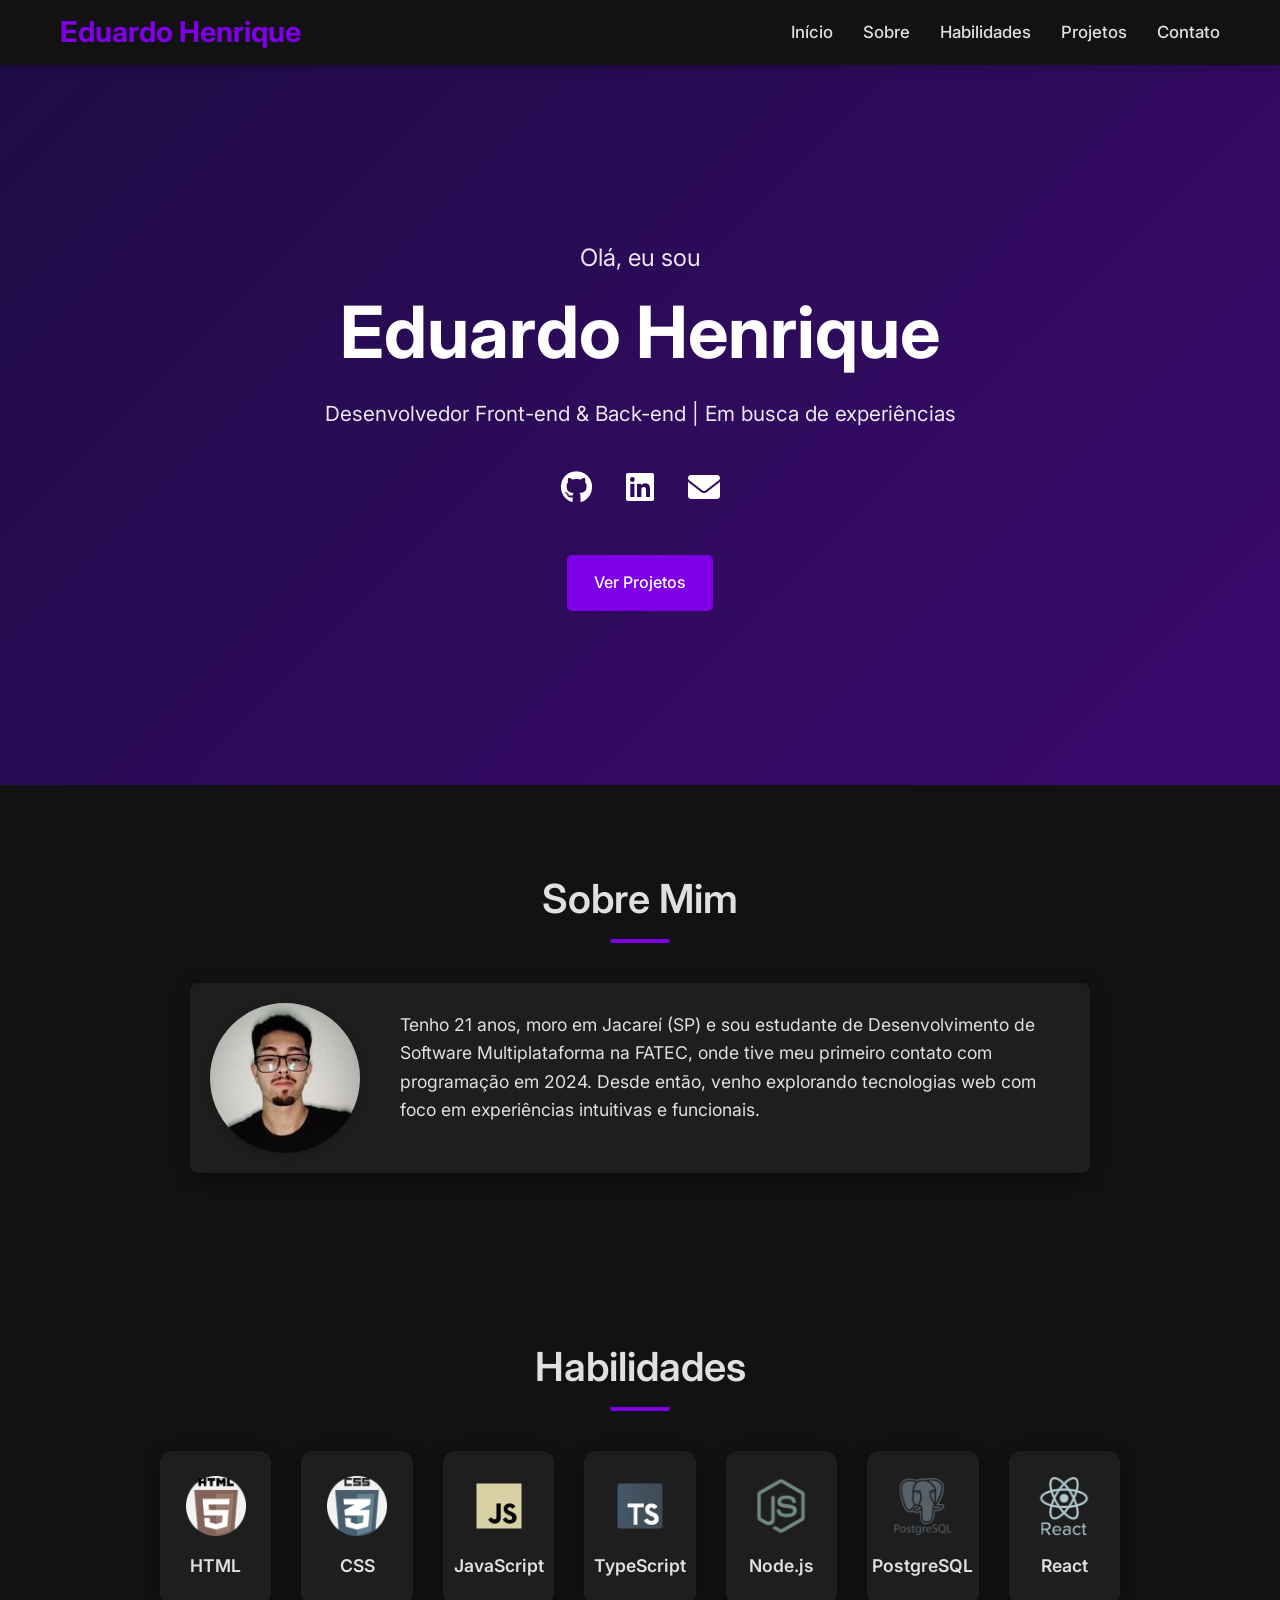
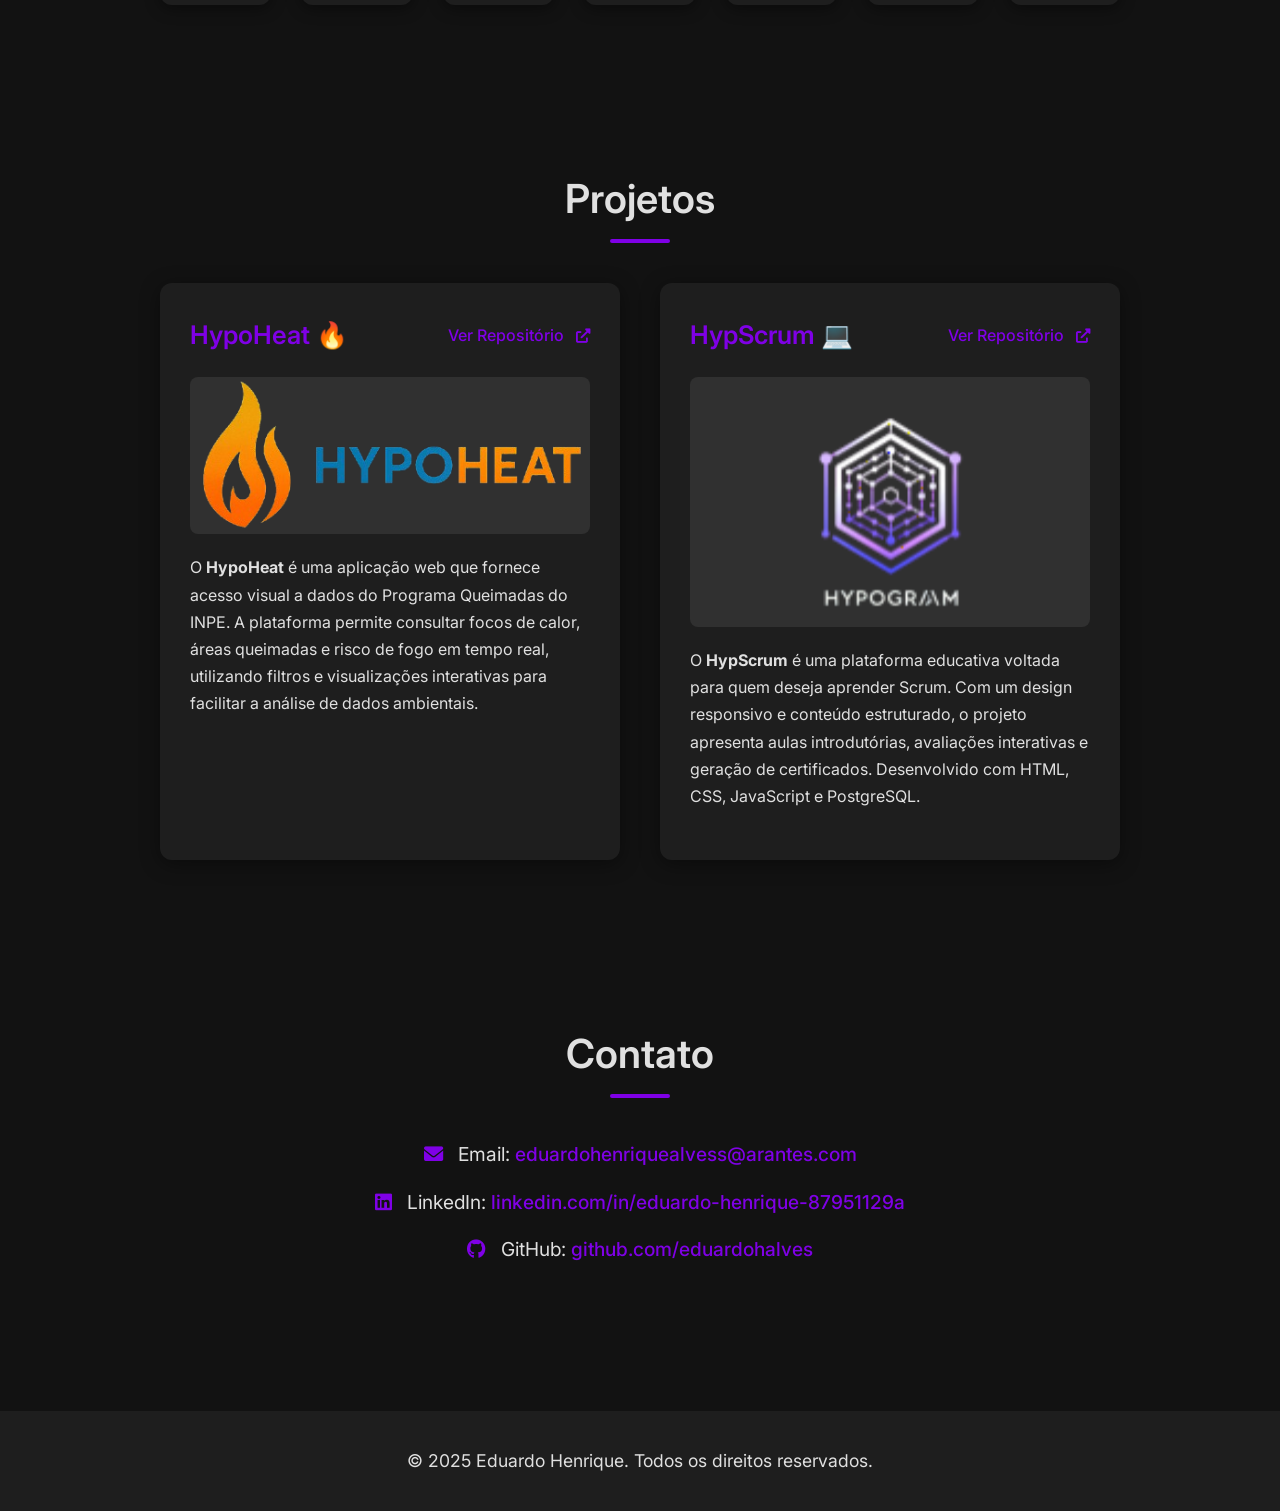
==== index.html @ b67ab059 "Alterado estrutura do projeto" ====
<!DOCTYPE html>
<html lang="pt-BR">

<head>
    <meta charset="UTF-8">
    <meta name="viewport" content="width=device-width, initial-scale=1.0">
    <title>Eduardo Henrique | Portfólio Moderno</title>
    <link rel="preconnect" href="https://fonts.googleapis.com">
    <link rel="preconnect" href="https://fonts.gstatic.com" crossorigin>
    <link href="https://fonts.googleapis.com/css2?family=Inter:wght@400;500;600;700&display=swap" rel="stylesheet">
    <link rel="stylesheet" href="style.css">
    <link rel="stylesheet" href="https://cdnjs.cloudflare.com/ajax/libs/font-awesome/6.0.0-beta3/css/all.min.css">
</head>

<body>
    <header>
        <nav class="navbar">
            <h1 class="logo">Eduardo Henrique</h1>
            <ul class="menu">
                <li><a href="#home">Início</a></li>
                <li><a href="#sobre">Sobre</a></li>
                <li><a href="#habilidades">Habilidades</a></li>
                <li><a href="#projetos">Projetos</a></li>
                <li><a href="#contato">Contato</a></li>
            </ul>
        </nav>
    </header>

    <main>
        <section id="home" class="hero">
            <div class="container hero-content">
                <p class="intro-text">Olá, eu sou</p>
                <h1>Eduardo Henrique</h1>
                <p class="tagline">Desenvolvedor Front-end & Back-end | Em busca de experiências</p>
                <div class="social-links">
                    <a href="https://github.com/eduardohalves" target="_blank" aria-label="GitHub"><i
                            class="fab fa-github"></i></a>
                    <a href="https://www.linkedin.com/in/eduardo-henrique-87951129a/" target="_blank"
                        aria-label="LinkedIn"><i class="fab fa-linkedin"></i></a>
                    <a href="mailto:eduardohenriquearantess@gmail.com" aria-label="Email"><i
                            class="fas fa-envelope"></i></a>
                </div>
                <a href="#projetos" class="btn primary-btn">Ver Projetos</a>
            </div>
        </section>

        <section id="sobre" class="container section-padding">
            <h2>Sobre Mim</h2>
            <div class="sobre-mim-content">
                <img src="./assets/img/eu.jpg" alt="Foto de Eduardo Henrique">
                <p>Tenho 21 anos, moro em Jacareí (SP) e sou estudante de Desenvolvimento de Software Multiplataforma na
                    FATEC, onde tive meu primeiro contato com programação em 2024. Desde então, venho explorando
                    tecnologias
                    web com foco em experiências intuitivas e funcionais.</p>
            </div>
        </section>

        <section id="habilidades" class="container section-padding">
            <h2>Habilidades</h2>
            <div class="habilidades-grid">
                <div class="habilidade-item">
                    <img src="./assets/icons/html.png" alt="HTML">
                    <span>HTML</span>
                </div>
                <div class="habilidade-item">
                    <img src="./assets/icons/css.png" alt="CSS">
                    <span>CSS</span>
                </div>
                <div class="habilidade-item">
                    <img src="./assets/icons/javascript.png" alt="JavaScript">
                    <span>JavaScript</span>
                </div>
                <div class="habilidade-item">
                    <img src="./assets/icons/typescript.png" alt="TypeScript">
                    <span>TypeScript</span>
                </div>
                <div class="habilidade-item">
                    <img src="./assets/icons/nodejs.png" alt="Node.js">
                    <span>Node.js</span>
                </div>
                <div class="habilidade-item">
                    <img src="./assets/icons/postgresql.png" alt="PostgreSQL">
                    <span>PostgreSQL</span>
                </div>
                <div class="habilidade-item">
                    <img src="./assets/icons/react.png" alt="react">
                    <span>React</span>
                </div>
            </div>
        </section>

        <section id="projetos" class="container section-padding">
            <h2>Projetos</h2>

            <div class="projetos-grid">
                <div class="projeto-card">
                    <div class="projeto-header">
                        <h3>HypoHeat 🔥</h3>
                        <a href="https://github.com/HypogramTechnologies/HypoHeat" target="_blank" class="repo-link">Ver
                            Repositório <i class="fas fa-external-link-alt"></i></a>
                    </div>
                    <img src="./assets/img/hypoheat.png" alt="Ícone HypoHeat" class="projeto-img">
                    <p>O <strong>HypoHeat</strong> é uma aplicação web que fornece acesso visual a dados do Programa
                        Queimadas do INPE. A plataforma permite consultar focos de calor, áreas queimadas e risco de
                        fogo
                        em
                        tempo real, utilizando filtros e visualizações interativas para facilitar a análise de dados
                        ambientais.</p>
                </div>

                <div class="projeto-card">
                    <div class="projeto-header">
                        <h3>HypScrum 💻</h3>
                        <a href="https://github.com/Hypogram-Technologies/HypScrum" target="_blank"
                            class="repo-link">Ver
                            Repositório <i class="fas fa-external-link-alt"></i></a>
                    </div>
                    <img src="./assets/img/Hypscrum.svg" alt="Ícone HypoScrum" class="projeto-img">
                    <p>O <strong>HypScrum</strong> é uma plataforma educativa voltada para quem deseja aprender Scrum.
                        Com
                        um design responsivo e conteúdo estruturado, o projeto apresenta aulas introdutórias, avaliações
                        interativas e geração de certificados. Desenvolvido com HTML, CSS, JavaScript e PostgreSQL.</p>
                </div>
            </div>
        </section>

        <section id="contato" class="container section-padding">
            <h2>Contato</h2>
            <div class="contact-info">
                <p><i class="fas fa-envelope"></i> Email: <a
                        href="mailto:eduardohenriquealvess@arantes.com">eduardohenriquealvess@arantes.com</a></p>
                <p><i class="fab fa-linkedin"></i> LinkedIn: <a
                        href="https://linkedin.com/in/eduardo-henrique-87951129a"
                        target="_blank">linkedin.com/in/eduardo-henrique-87951129a</a></p>
                <p><i class="fab fa-github"></i> GitHub: <a href="https://github.com/eduardohalves"
                        target="_blank">github.com/eduardohalves</a></p>
            </div>
        </section>
    </main>

    <footer>
        <div class="container footer-content">
            <p>&copy; 2025 Eduardo Henrique. Todos os direitos reservados.</p>
        </div>
    </footer>
</body>

</html>
---- style.css ----
/* style.css - Portfólio Moderno e Atrativo (Nova Paleta Escura) */

@import url('https://fonts.googleapis.com/css2?family=Inter:wght@400;500;600;700&display=swap');

/* Variáveis CSS para Cores - Nova Paleta Escura */
:root {
  --primary-color: #7f00e6;
  /* Verde Vibrante (Lime) */
  --primary-hover: #7800c8;
  /* Verde mais escuro para hover */
  --secondary-color: #d6a5d6;
  /* Verde/Menta claro para detalhes */
  --text-dark: #e0e0e0;
  /* Texto principal claro */
  --text-light: #ffffff;
  /* Texto branco (para fundos muito escuros) */
  --bg-main: #121212;
  /* Fundo principal muito escuro, quase preto */
  --bg-card: #1e1e1e;
  /* Fundo para cartões ligeiramente mais claro */
  --border-color: #303030;
  /* Cor da borda mais escura */
  --shadow-light: rgba(0, 0, 0, 0.4);
  /* Sombra mais visível em fundo escuro */
}

* {
  margin: 0;
  padding: 0;
  box-sizing: border-box;
}

body {
  font-family: 'Inter', sans-serif;
  background-color: var(--bg-main);
  color: var(--text-dark);
  line-height: 1.7;
  scroll-behavior: smooth;
  -webkit-font-smoothing: antialiased;
  -moz-osx-font-smoothing: grayscale;
}

a {
  color: var(--primary-color);
  text-decoration: none;
  transition: color 0.3s ease, transform 0.2s ease;
}

a:hover {
  color: var(--primary-hover);
  text-decoration: underline;
}

/* Seções e containers */
.container {
  max-width: 1000px;
  margin: 0 auto;
  padding: 0 20px;
}

.section-padding {
  padding: 80px 20px;
}

h1,
h2,
h3 {
  color: var(--text-dark);
  margin-bottom: 25px;
  font-weight: 600;
}

h1 {
  font-size: 3.5rem;
  line-height: 1.2;
}

h2 {
  font-size: 2.5rem;
  text-align: center;
  position: relative;
  padding-bottom: 10px;
  margin-bottom: 40px;
}

h2::after {
  content: '';
  position: absolute;
  left: 50%;
  bottom: 0;
  transform: translateX(-50%);
  width: 60px;
  height: 4px;
  background-color: var(--primary-color);
  border-radius: 2px;
}

h3 {
  font-size: 1.8rem;
}

p {
  font-size: 1.1rem;
  margin-bottom: 20px;
}

/* Botões */
.btn {
  display: inline-block;
  padding: 12px 25px;
  border-radius: 5px;
  font-weight: 500;
  transition: background-color 0.3s ease, transform 0.2s ease;
}

.primary-btn {
  background-color: var(--primary-color);
  color: var(--text-light);
  border: 2px solid var(--primary-color);
}

.primary-btn:hover {
  background-color: var(--primary-hover);
  color: var(--text-light);
  transform: translateY(-3px);
  text-decoration: none;
}

/* Header e Navegação */
header {
  background-color: var(--bg-main);
  box-shadow: 0 2px 10px rgba(0, 0, 0, 0.25);
  /* Sombra mais escura */
  position: sticky;
  top: 0;
  z-index: 1000;
  padding: 15px 0;
}

.navbar {
  display: flex;
  align-items: center;
  justify-content: space-between;
  max-width: 1200px;
  margin: 0 auto;
  padding: 0 20px;
}

.logo {
  font-weight: 700;
  font-size: 1.8rem;
  color: var(--primary-color);
  margin: 0;
}

.menu {
  list-style: none;
  display: flex;
  gap: 30px;
}

.menu li a {
  font-weight: 500;
  font-size: 1.05rem;
  color: var(--text-dark);
  position: relative;
}

.menu li a::after {
  content: '';
  position: absolute;
  width: 0;
  height: 2px;
  background-color: var(--primary-color);
  bottom: -5px;
  left: 0;
  transition: width 0.3s ease;
}

.menu li a:hover::after {
  width: 100%;
}

/* Seção Hero */
.hero {
  background: linear-gradient(135deg, #1f0c45, #3b0a70);
  color: var(--text-light);
  text-align: center;
  padding: 100px 20px;
  display: flex;
  align-items: center;
  justify-content: center;
  min-height: 80vh;
}

.hero-content {
  max-width: 800px;
}

.hero .intro-text {
  font-size: 1.5rem;
  margin-bottom: 10px;
  font-weight: 400;
  opacity: 0.9;
}

.hero h1 {
  font-size: 4.5rem;
  margin-bottom: 20px;
  color: var(--text-light);
  font-weight: 700;
}

.hero .tagline {
  font-size: 1.3rem;
  margin-bottom: 30px;
  opacity: 0.9;
}

.social-links {
  margin-top: 30px;
  margin-bottom: 40px;
}

.social-links a {
  color: var(--text-light);
  font-size: 2rem;
  margin: 0 15px;
  transition: color 0.3s ease, transform 0.2s ease;
}

.social-links a:hover {
  color: var(--primary-color);
  transform: translateY(-5px);
}

/* Seção Sobre Mim */
#sobre {
  background-color: var(--bg-main);
}

.sobre-mim-content {
  display: flex;
  align-items: center;
  gap: 40px;
  max-width: 900px;
  margin: 0 auto;
  padding: 20px;
  border-radius: 8px;
  background-color: var(--bg-card);
  box-shadow: 0 4px 15px var(--shadow-light);
}

.sobre-mim-content img {
  width: 150px;
  height: 150px;
  border-radius: 50%;
  object-fit: cover;
  box-shadow: 0 2px 8px rgba(0, 0, 0, 0.2);
}

.sobre-mim-content p {
  flex-grow: 1;
  font-size: 1.1rem;
  line-height: 1.6;
  color: var(--text-dark);
}

/* Seção Habilidades */
.habilidades-grid {
  display: grid;
  grid-template-columns: repeat(auto-fit, minmax(100px, 1fr));
  gap: 30px;
  justify-content: center;
  text-align: center;
}

.habilidade-item {
  background-color: var(--bg-card);
  border-radius: 12px;
  padding: 25px;
  box-shadow: 0 4px 15px var(--shadow-light);
  transition: transform 0.3s ease, box-shadow 0.3s ease;
  display: flex;
  flex-direction: column;
  align-items: center;
  justify-content: center;
  min-height: 150px;
}

.habilidade-item:hover {
  transform: translateY(-10px);
  box-shadow: 0 8px 25px rgba(0, 0, 0, 0.25);
}

.habilidade-item img {
  width: 60px;
  height: 60px;
  object-fit: contain;
  margin-bottom: 15px;
  filter: grayscale(80%);
  transition: filter 0.3s ease;
}

.habilidade-item:hover img {
  filter: grayscale(0%);
}

.habilidade-item span {
  font-weight: 600;
  color: var(--text-dark);
  font-size: 1.1rem;
}

/* Seção Projetos */
.projetos-grid {
  display: grid;
  grid-template-columns: repeat(auto-fit, minmax(320px, 1fr));
  gap: 40px;
  justify-content: center;
}

.projeto-card {
  background-color: var(--bg-card);
  border-radius: 12px;
  padding: 30px;
  box-shadow: 0 4px 20px var(--shadow-light);
  transition: transform 0.3s ease, box-shadow 0.3s ease;
  display: flex;
  flex-direction: column;
  height: 100%;
}

.projeto-card:hover {
  transform: translateY(-10px);
  box-shadow: 0 8px 30px rgba(0, 0, 0, 0.3);
}

.projeto-card .projeto-header {
  display: flex;
  justify-content: space-between;
  align-items: center;
  margin-bottom: 20px;
}

.projeto-card .projeto-header h3 {
  margin: 0;
  font-size: 1.6rem;
  color: var(--primary-color);
}

.repo-link {
  font-size: 1rem;
  font-weight: 500;
  white-space: nowrap;
}

.repo-link i {
  margin-left: 8px;
  font-size: 0.9rem;
}

.projeto-card .projeto-img {
  display: block;
  width: 100%;
  max-height: 250px;
  object-fit: contain;
  border-radius: 8px;
  margin-bottom: 20px;
  background-color: #303030;
}

.projeto-card p {
  font-size: 1rem;
  color: var(--text-dark);
  flex-grow: 1;
}

/* Seção Contato */
.contact-info {
  text-align: center;
  margin-top: 30px;
}

.contact-info p {
  font-size: 1.2rem;
  margin-bottom: 15px;
  color: var(--text-dark);
}

.contact-info p i {
  margin-right: 10px;
  color: var(--primary-color);
}

.contact-info a {
  font-weight: 500;
}

/* Footer */
footer {
  background-color: var(--bg-card);
  color: var(--text-dark);
  padding: 30px 20px;
  text-align: center;
  font-size: 0.95rem;
  margin-top: 50px;
}

.footer-content p {
  margin: 0;
  padding: 5px 0;
}

/* Responsividade */
@media (max-width: 992px) {
    .hero h1 {
        font-size: 3.5rem;
    }

    .hero .tagline {
        font-size: 1.1rem;
    }

    h1 {
        font-size: 3rem;
    }

    h2 {
        font-size: 2rem;
    }

    h3 {
        font-size: 1.5rem;
    }

    .section-padding {
        padding: 60px 20px;
    }
}

@media (max-width: 768px) {
    .navbar {
        flex-direction: column; 
        padding-bottom: 10px;
    }

    .menu {
        margin-top: 15px;
        gap: 20px;
        justify-content: center;
        flex-wrap: wrap; 
    }

    .hero {
        min-height: 60vh; 
        padding: 80px 20px;
    }

    .hero h1 {
        font-size: 2.8rem;
    }

    .hero .intro-text {
        font-size: 1.2rem;
    }

    .hero .tagline {
        font-size: 1rem;
    }

    .social-links a {
        font-size: 1.7rem;
        margin: 0 10px;
    }

    .sobre-mim-content {
        flex-direction: column; 
        text-align: center; 
        gap: 20px; 
    }

    .sobre-mim-content img {
        width: 120px;
        height: 120px;
        margin-bottom: 0; 
    }

    .sobre-mim-content p {
        text-align: left; 
    }

    .habilidades-grid {
        grid-template-columns: repeat(auto-fit, minmax(90px, 1fr));
        gap: 20px;
    }

    .projetos-grid {
        grid-template-columns: repeat(auto-fit, minmax(250px, 1fr)); 
        gap: 30px;
    }

    .projeto-card {
        padding: 25px;
    }
}

/* Para celulares (portrait) */
@media (max-width: 480px) {
    .navbar {
        padding: 10px 15px;
    }
    .logo {
        font-size: 1.6rem;
    }
    .menu {
        gap: 15px;
    }
    .hero {
        padding: 60px 15px;
    }
    .hero h1 {
        font-size: 2.2rem;
    }
    .hero .tagline {
        font-size: 0.9rem;
    }
    .btn {
        padding: 10px 20px;
        font-size: 0.9rem;
    }
    h1 {
        font-size: 2.5rem;
    }
    h2 {
        font-size: 1.8rem;
    }
    h3 {
        font-size: 1.3rem;
    }
    p {
        font-size: 0.95rem;
    }
    .section-padding {
        padding: 40px 15px;
    }
    .habilidades-grid {
        grid-template-columns: repeat(auto-fit, minmax(80px, 1fr));
        gap: 15px;
    }
    .habilidade-item {
        padding: 15px 10px;
    }
    .habilidade-item img {
        width: 45px;
        height: 45px;
    }
    .habilidade-item span {
        font-size: 0.9rem;
    }
    .projetos-grid {
        grid-template-columns: 1fr; 
        gap: 25px;
    }
    .projeto-card {
        padding: 20px;
    }
    .projeto-card .projeto-header {
        flex-direction: column; 
        align-items: flex-start;
        gap: 10px;
    }
    .repo-link {
        font-size: 0.85rem;
    }
    .contact-info p {
        font-size: 1rem;
    }
}
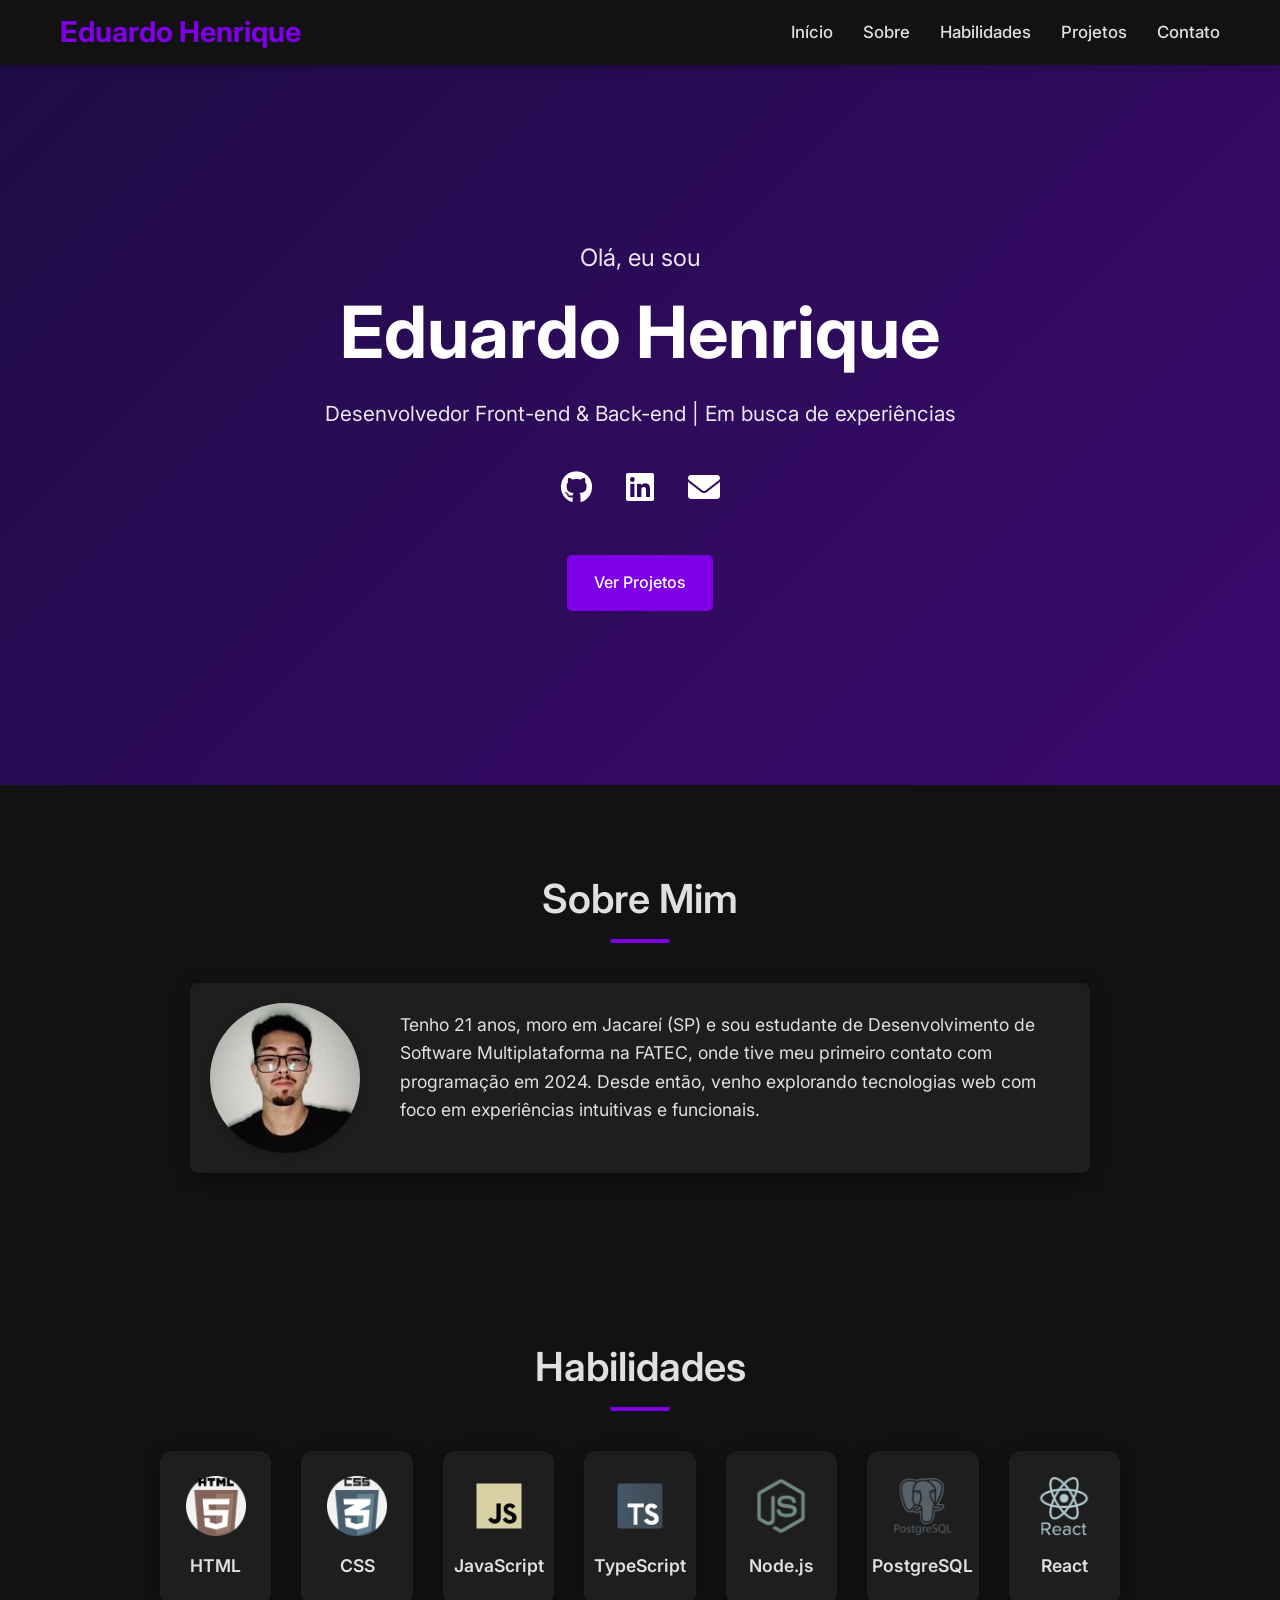
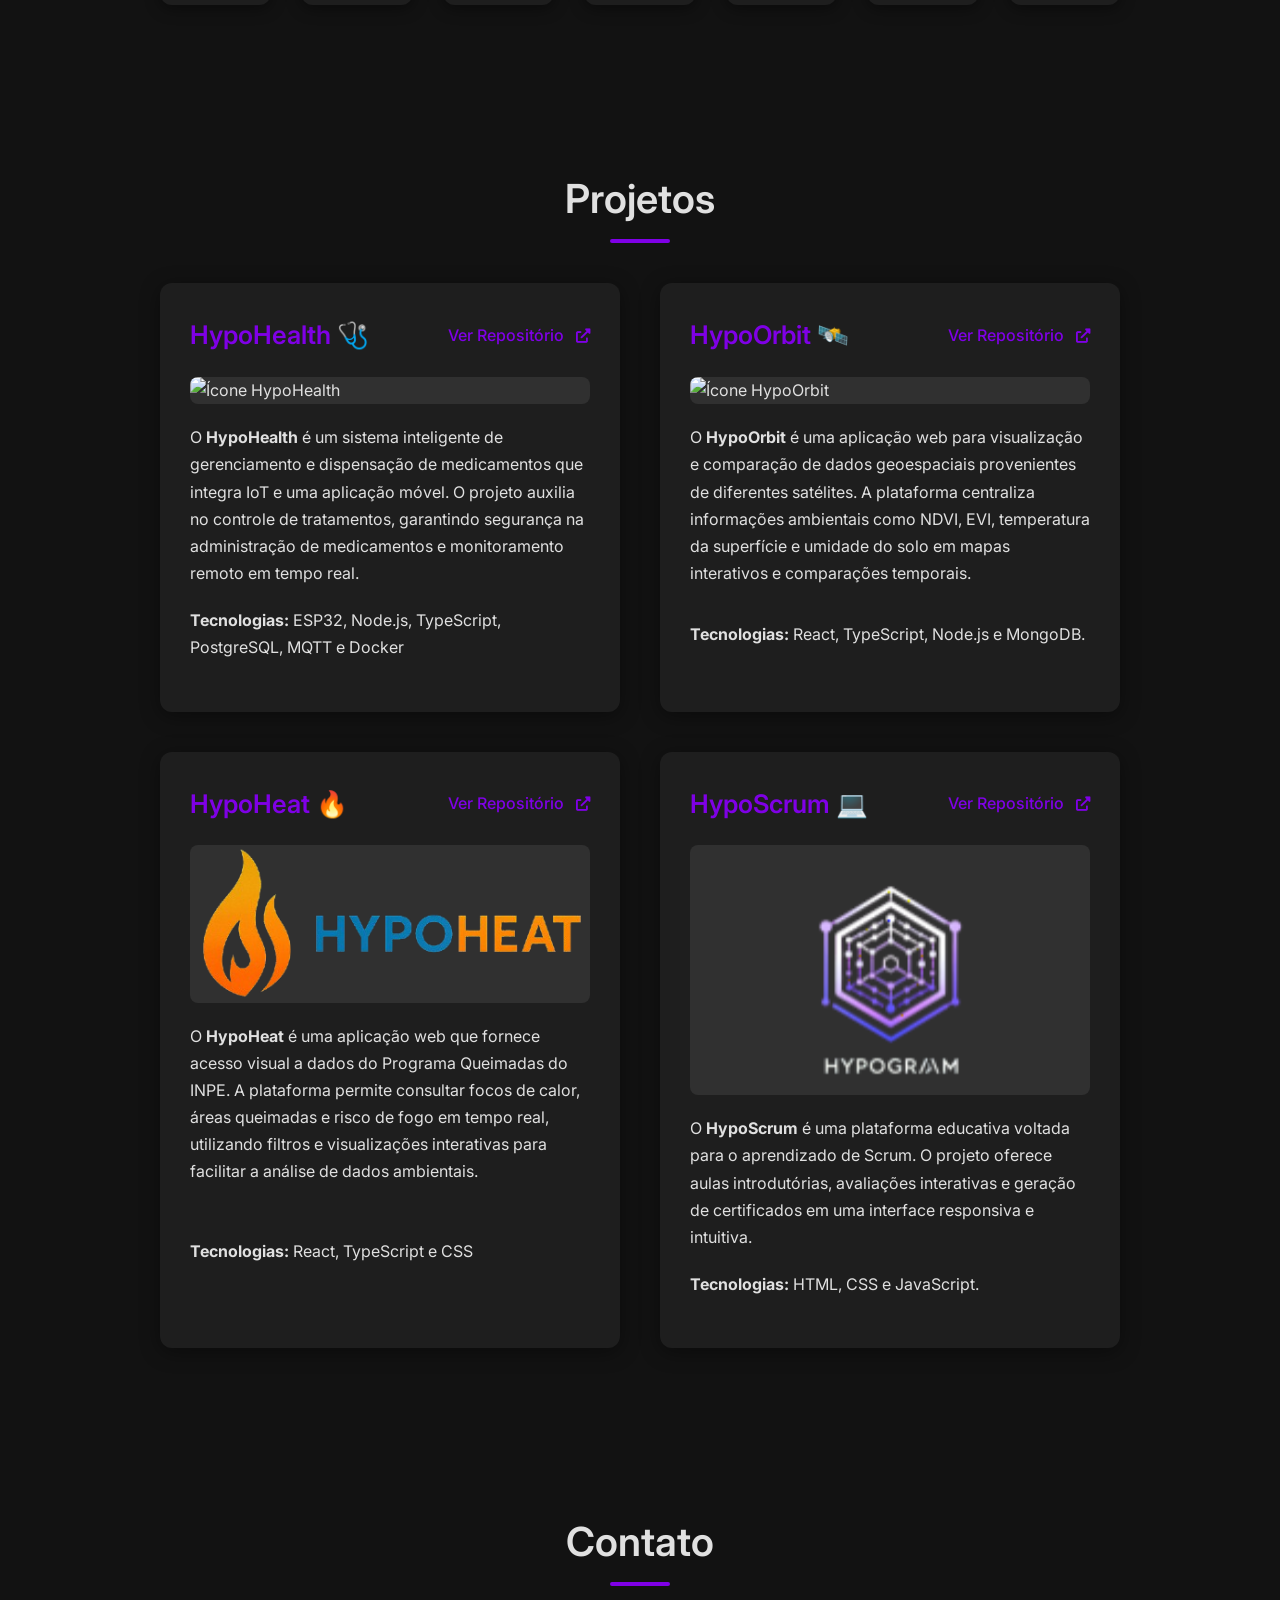
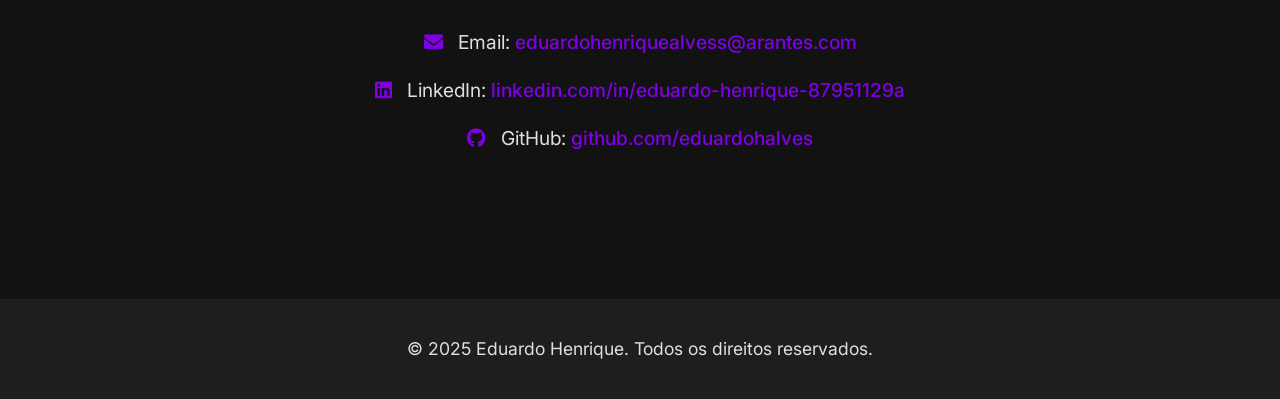
==== commit 39340ac4: "Adiciona a seção de dois novos projetos" ====
--- a/index.html
+++ b/index.html
@@ -93,34 +93,100 @@
             <h2>Projetos</h2>
 
             <div class="projetos-grid">
+
+                <div class="projeto-card">
+                    <div class="projeto-header">
+                        <h3>HypoHealth 🩺</h3>
+                        <a href="https://github.com/HypogramTechnologies/HypoHealth" target="_blank" class="repo-link">
+                            Ver Repositório <i class="fas fa-external-link-alt"></i>
+                        </a>
+                    </div>
+
+                    <img src="./assets/img/hypohealth.png" alt="Ícone HypoHealth" class="projeto-img">
+
+                    <p>
+                        O <strong>HypoHealth</strong> é um sistema inteligente de gerenciamento
+                        e dispensação de medicamentos que integra IoT e uma aplicação móvel.
+                        O projeto auxilia no controle de tratamentos, garantindo segurança
+                        na administração de medicamentos e monitoramento remoto em tempo real.
+                    </p>
+
+                    <p>
+                        <strong>Tecnologias:</strong> ESP32, Node.js, TypeScript, PostgreSQL, MQTT e Docker
+                    </p>
+                </div>
+                <div class="projeto-card">
+                    <div class="projeto-header">
+                        <h3>HypoOrbit 🛰️</h3>
+                        <a href="https://github.com/HypogramTechnologies/HypoOrbit" target="_blank" class="repo-link">
+                            Ver Repositório <i class="fas fa-external-link-alt"></i>
+                        </a>
+                    </div>
+
+                    <img src="./assets/img/hypoorbit.png" alt="Ícone HypoOrbit" class="projeto-img">
+
+                    <p>
+                        O <strong>HypoOrbit</strong> é uma aplicação web para visualização
+                        e comparação de dados geoespaciais provenientes de diferentes satélites.
+                        A plataforma centraliza informações ambientais como NDVI, EVI,
+                        temperatura da superfície e umidade do solo em mapas interativos
+                        e comparações temporais.
+                    </p>
+
+                    <p>
+                        <strong>Tecnologias:</strong> React, TypeScript, Node.js e MongoDB.
+                    </p>
+                </div>
+
+
+
                 <div class="projeto-card">
                     <div class="projeto-header">
                         <h3>HypoHeat 🔥</h3>
-                        <a href="https://github.com/HypogramTechnologies/HypoHeat" target="_blank" class="repo-link">Ver
-                            Repositório <i class="fas fa-external-link-alt"></i></a>
-                    </div>
+                        <a href="https://github.com/HypogramTechnologies/HypoHeat" target="_blank" class="repo-link">
+                            Ver Repositório <i class="fas fa-external-link-alt"></i>
+                        </a>
+                    </div>
+
                     <img src="./assets/img/hypoheat.png" alt="Ícone HypoHeat" class="projeto-img">
-                    <p>O <strong>HypoHeat</strong> é uma aplicação web que fornece acesso visual a dados do Programa
-                        Queimadas do INPE. A plataforma permite consultar focos de calor, áreas queimadas e risco de
-                        fogo
-                        em
-                        tempo real, utilizando filtros e visualizações interativas para facilitar a análise de dados
-                        ambientais.</p>
-                </div>
-
-                <div class="projeto-card">
-                    <div class="projeto-header">
-                        <h3>HypScrum 💻</h3>
-                        <a href="https://github.com/Hypogram-Technologies/HypScrum" target="_blank"
-                            class="repo-link">Ver
-                            Repositório <i class="fas fa-external-link-alt"></i></a>
-                    </div>
+
+                    <p>
+                        O <strong>HypoHeat</strong> é uma aplicação web que fornece acesso visual
+                        a dados do Programa Queimadas do INPE. A plataforma permite consultar
+                        focos de calor, áreas queimadas e risco de fogo em tempo real,
+                        utilizando filtros e visualizações interativas para facilitar
+                        a análise de dados ambientais.
+                    </p>
+
+                    <p>
+                        <strong>Tecnologias:</strong> React, TypeScript e CSS
+                    </p>
+                </div>
+
+               
+                <div class="projeto-card">
+                    <div class="projeto-header">
+                        <h3>HypoScrum 💻</h3>
+                        <a href="https://github.com/Hypogram-Technologies/HypScrum" target="_blank" class="repo-link">
+                            Ver Repositório <i class="fas fa-external-link-alt"></i>
+                        </a>
+                    </div>
+
                     <img src="./assets/img/Hypscrum.svg" alt="Ícone HypoScrum" class="projeto-img">
-                    <p>O <strong>HypScrum</strong> é uma plataforma educativa voltada para quem deseja aprender Scrum.
-                        Com
-                        um design responsivo e conteúdo estruturado, o projeto apresenta aulas introdutórias, avaliações
-                        interativas e geração de certificados. Desenvolvido com HTML, CSS, JavaScript e PostgreSQL.</p>
-                </div>
+
+                    <p>
+                        O <strong>HypoScrum</strong> é uma plataforma educativa voltada
+                        para o aprendizado de Scrum. O projeto oferece aulas introdutórias,
+                        avaliações interativas e geração de certificados em uma interface
+                        responsiva e intuitiva.
+                    </p>
+
+                    <p>
+                        <strong>Tecnologias:</strong> HTML, CSS e JavaScript.
+                    </p>
+                </div>
+
+
             </div>
         </section>
 
